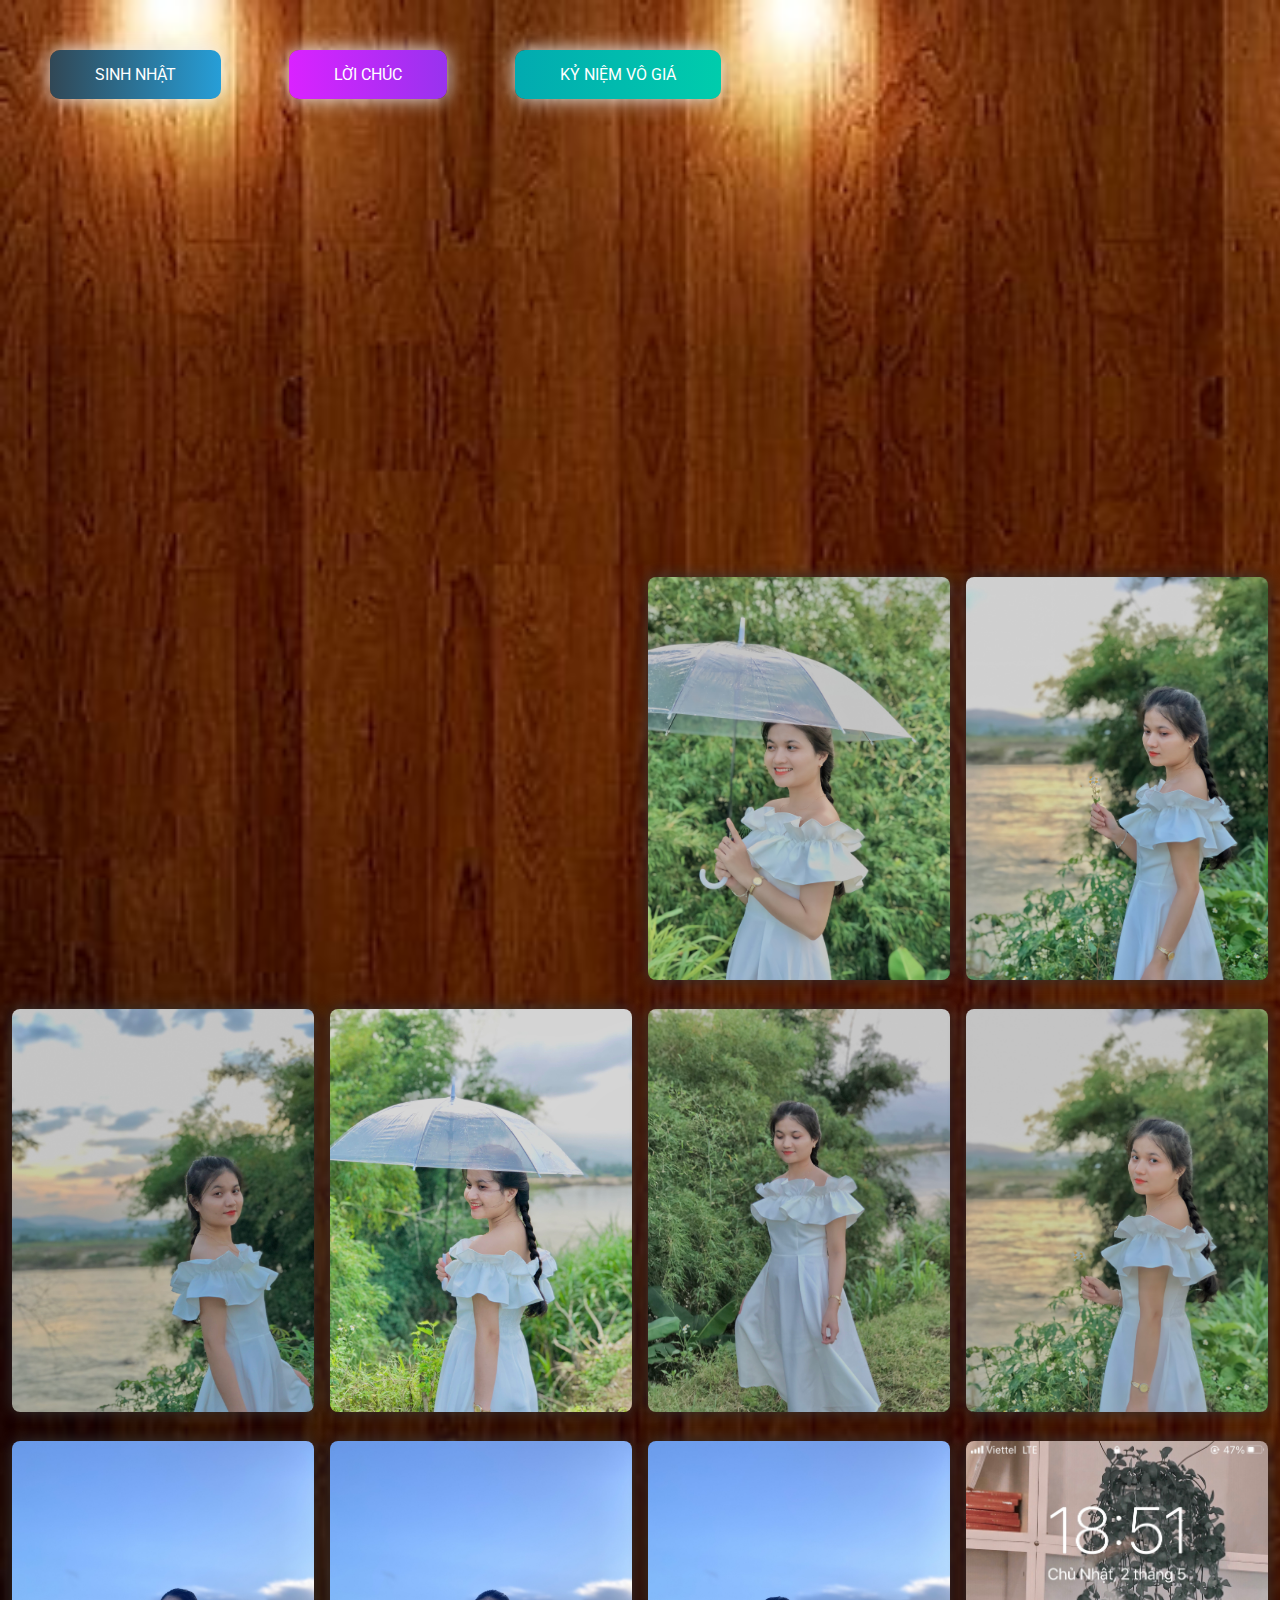
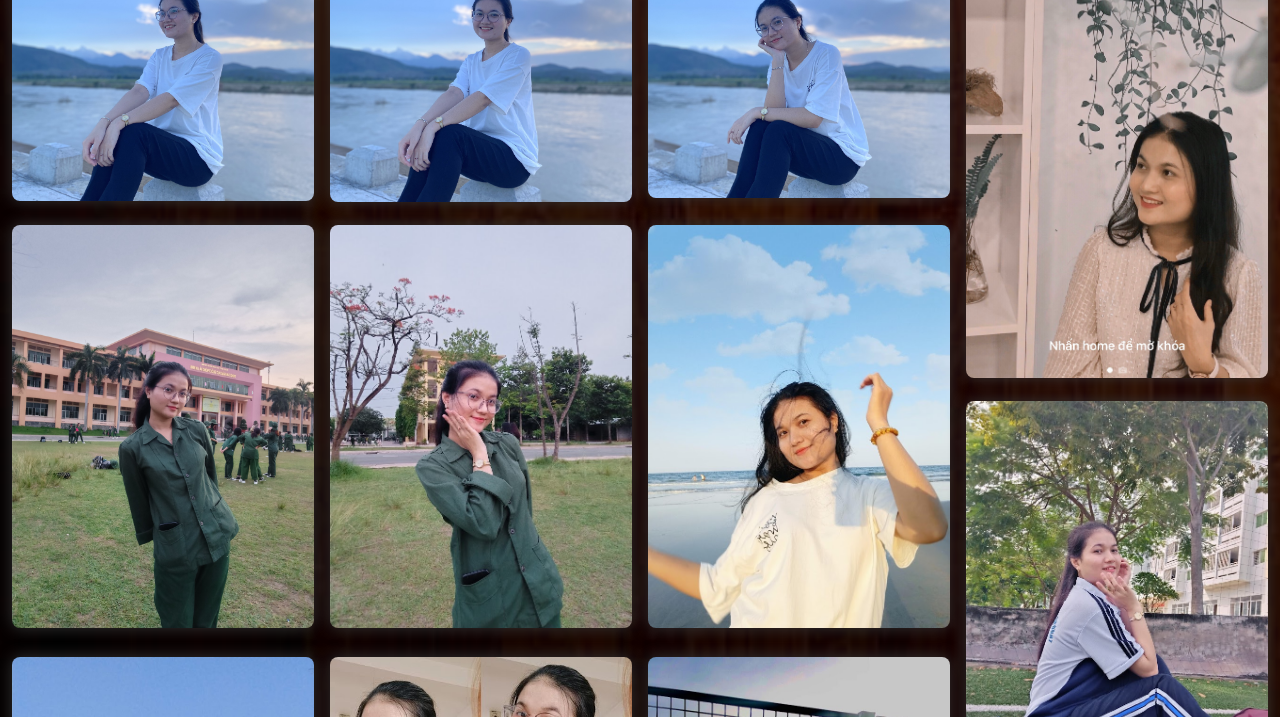
==== gallery.html @ 15b4ee4c "first commit" ====
<!DOCTYPE html>
<html lang="en">
    <head>
        <meta charset="UTF-8" />
        <meta name="viewport" content="width=device-width, initial-scale=1.0" />
        <meta http-equiv="X-UA-Compatible" content="ie=edge" />
        <link rel="icon" type="image/png" href="./img/CILKGax.png" />
        <!-- Tiêu đề của trang ảnh kĩ niệm -->
        <title>Kỷ niệm vô giá</title>
        <link rel="stylesheet" href="./css/gallery.css" />
        <link rel="stylesheet" href="./css/style.css" />
    </head>
    <body>
        <div class="buttons">
            <a href="index.html" class="btn btn-bir">Sinh nhật</a>
            <a href="timeline.html" class="btn btn-timeline">Lời chúc</a>
            <a href="gallery.html" class="btn btn-gallery">Kỷ niệm vô giá</a>
        </div>

        <!-- 6. Thay tất cả bằng hình ảnh của bạn -->
        <div class="gallery" id="gallery">
            <div class="gallery-item">
                <div class="content"><img src="./img/pic1.jpg" alt="" /></div>
            </div>
            <div class="gallery-item">
                <div class="content"><img src="./img/pic2.jpg" alt="" /></div>
            </div>
            <div class="gallery-item">
                <div class="content"><img src="./img/pic3.jpg" alt="" /></div>
            </div>
            <div class="gallery-item">
                <div class="content"><img src="./img/pic4.jpg" alt="" /></div>
            </div>
            <div class="gallery-item">
                <div class="content"><img src="./img/pic5.jpg" alt="" /></div>
            </div>
            <div class="gallery-item">
                <div class="content"><img src="./img/pic6.jpg" alt="" /></div>
            </div>
            <div class="gallery-item">
                <div class="content"><img src="./img/pic7.jpg" alt="" /></div>
            </div>
            <div class="gallery-item">
                <div class="content"><img src="./img/pic8.jpg" alt="" /></div>
            </div>
            <div class="gallery-item">
                <div class="content"><img src="./img/pic9.jpg" alt="" /></div>
            </div>
            <div class="gallery-item">
                <div class="content"><img src="./img/pic10.jpg" alt="" /></div>
            </div>
            <div class="gallery-item">
                <div class="content"><img src="./img/pic11.jpg" alt="" /></div>
            </div>
            <div class="gallery-item">
                <div class="content"><img src="./img/pic12.jpg" alt="" /></div>
            </div>
            <div class="gallery-item">
                <div class="content"><img src="./img/pic13.jpg" alt="" /></div>
            </div>
            <div class="gallery-item">
                <div class="content"><img src="./img/pic14.jpg" alt="" /></div>
            </div>
            <div class="gallery-item">
                <div class="content"><img src="./img/pic15.jpg" alt="" /></div>
            </div>
            <div class="gallery-item">
                <div class="content"><img src="./img/pic16.jpg" alt="" /></div>
            </div>
            <div class="gallery-item">
                <div class="content"><img src="./img/pic17.jpg" alt="" /></div>
            </div>
            <div class="gallery-item">
                <div class="content"><img src="./img/pic18.JPG" alt="" /></div>
            </div>
            <div class="gallery-item">
                <div class="content"><img src="./img/pic19.JPG" alt="" /></div>
            </div>
            <div class="gallery-item">
                <div class="content"><img src="./img/pic20.jpg" alt="" /></div>
            </div>
            <div class="gallery-item">
                <div class="content"><img src="./img/pic21.jpg" alt="" /></div>
            </div>
            <div class="gallery-item">
                <div class="content"><img src="./img/pic22.jpg" alt="" /></div>
            </div>
            <div class="gallery-item">
                <div class="content"><img src="./img/pic23.JPG" alt="" /></div>
            </div>
            <div class="gallery-item">
                <div class="content"><img src="./img/pic24.jpg" alt="" /></div>
            </div>
            <div class="gallery-item">
                <div class="content"><img src="./img/pic25.jpg" alt="" /></div>
            </div>
            
            
        </div>
        
    </body>

    <script src="./js/gallery.js"></script>
</html>
---- css/gallery.css ----
body {
    /* Ảnh nền của trang thứ 3 */
    background: url("../img/wood.jpg");
    background-repeat: no-repeat;
    background-size: cover;
  }
  .hello {
    opacity: 1 !important;
  }
  .full {
    position: fixed;
    left: 0;
    top: 0;
    width: 100%;
    height: 100%;
    z-index: 1;
  }
  .full .content {
    background-color: rgba(0,0,0,0.75) !important;
    height: 100%;
    width: 100%;
    display: grid;
  }
  .full .content img {
    left: 50%;
    transform: translate3d(0, 0, 0);
    animation: zoomin 1s ease;
    max-width: 100%;
    max-height: 100vh;
    margin: auto;
  }
  .byebye {
    opacity: 0;
  }
  .byebye:hover {
    transform: scale(0.2) !important;
  }
  .gallery {
    display: grid;
    grid-column-gap: 8px;
    grid-row-gap: 8px;
    grid-template-columns: repeat(auto-fill, minmax(250px, 1fr));
    grid-auto-rows: 8px;
  }
  .gallery img {
    max-width: 100%;
    border-radius: 8px;
    box-shadow: 0 0 16px #333;
    transition: all 1.5s ease;
  }
  .gallery img:hover {
    box-shadow: 0 0 32px #333;
  }
  .gallery .content {
    padding: 4px;
  }
  .gallery .gallery-item {
    transition: grid-row-start 300ms linear;
    transition: transform 300ms ease;
    transition: all 0.5s ease;
    cursor: pointer;
  }
  .gallery .gallery-item:hover {
    transform: scale(1.025);
  }
  @media (max-width: 600px) {
    .gallery {
      grid-template-columns: repeat(auto-fill, minmax(30%, 1fr));
    }
  }
  @media (max-width: 400px) {
    .gallery {
      grid-template-columns: repeat(auto-fill, minmax(50%, 1fr));
    }
  }
  @-moz-keyframes zoomin {
    0% {
      max-width: 50%;
      transform: rotate(-30deg);
      filter: blur(4px);
    }
    30% {
      filter: blur(4px);
      transform: rotate(-80deg);
    }
    70% {
      max-width: 50%;
      transform: rotate(45deg);
    }
    100% {
      max-width: 100%;
      transform: rotate(0deg);
    }
  }
  @-webkit-keyframes zoomin {
    0% {
      max-width: 50%;
      transform: rotate(-30deg);
      filter: blur(4px);
    }
    30% {
      filter: blur(4px);
      transform: rotate(-80deg);
    }
    70% {
      max-width: 50%;
      transform: rotate(45deg);
    }
    100% {
      max-width: 100%;
      transform: rotate(0deg);
    }
  }
  @-o-keyframes zoomin {
    0% {
      max-width: 50%;
      transform: rotate(-30deg);
      filter: blur(4px);
    }
    30% {
      filter: blur(4px);
      transform: rotate(-80deg);
    }
    70% {
      max-width: 50%;
      transform: rotate(45deg);
    }
    100% {
      max-width: 100%;
      transform: rotate(0deg);
    }
  }
  @keyframes zoomin {
    0% {
      max-width: 50%;
      transform: rotate(-30deg);
      filter: blur(4px);
    }
    30% {
      filter: blur(4px);
      transform: rotate(-80deg);
    }
    70% {
      max-width: 50%;
      transform: rotate(45deg);
    }
    100% {
      max-width: 100%;
      transform: rotate(0deg);
    }
  }
---- css/style.css ----
@import url("https://fonts.googleapis.com/css2?family=Roboto:ital,wght@0,100;0,300;0,400;0,500;0,700;1,300;1,400&display=swap");

html {
    scroll-behavior: smooth;
    font-family: "Roboto", sans-serif;
}

a {
    text-decoration: none;
}

.page__main {
    /* Ảnh nền của trang đầu tiên nếu bạn muốn đổi thì đổi tại đây */
    background-image: url("../img/background.png");
    background-repeat: no-repeat;
    margin: 0;
    padding: 0;
    background-size: cover;
    background-position-y: -5rem;
}
.buttons {
    display: flex;
    column-gap: 3rem;
    padding: 2rem;
}

.btn-bir:hover {
    background-position: right center;
    color: #fff;
    text-decoration: none;
}

.btn-bir {
    background-image: linear-gradient(
        to right,
        #314755 0%,
        #26a0da 51%,
        #314755 100%
    );
    margin: 10px;
    padding: 15px 45px;
    text-align: center;
    text-transform: uppercase;
    transition: 0.5s;
    background-size: 200% auto;
    color: white;
    box-shadow: 0 0 20px #eee;
    border-radius: 10px;
    display: block;
}

.btn-timeline {
    background-image: linear-gradient(
        to right,
        #da22ff 0%,
        #9733ee 51%,
        #da22ff 100%
    );
}
.btn-timeline {
    margin: 10px;
    padding: 15px 45px;
    text-align: center;
    text-transform: uppercase;
    transition: 0.5s;
    background-size: 200% auto;
    color: white;
    box-shadow: 0 0 20px #eee;
    border-radius: 10px;
    display: block;
}

.btn-timeline:hover {
    background-position: right center; 
    color: #fff;
    text-decoration: none;
}

.btn-gallery {
    background-image: linear-gradient(
        to right,
        #02aab0 0%,
        #00cdac 51%,
        #02aab0 100%
    );
}
.btn-gallery {
    margin: 10px;
    padding: 15px 45px;
    text-align: center;
    text-transform: uppercase;
    transition: 0.5s;
    background-size: 200% auto;
    color: white;
    box-shadow: 0 0 20px #eee;
    border-radius: 10px;
    display: block;
}

.btn-gallery:hover {
    background-position: right center; /* change the direction of the change here */
    color: #fff;
    text-decoration: none;
}

.cover {
    width: 240px;
    height: 240px;
   
    box-shadow: 0 0 30px #eee;
    position: absolute;
    margin-top: 3rem;
    left: calc(50% - 100px);
  
    border-radius: 120px;
    border: 5px solid rgb(255, 17, 0);
}
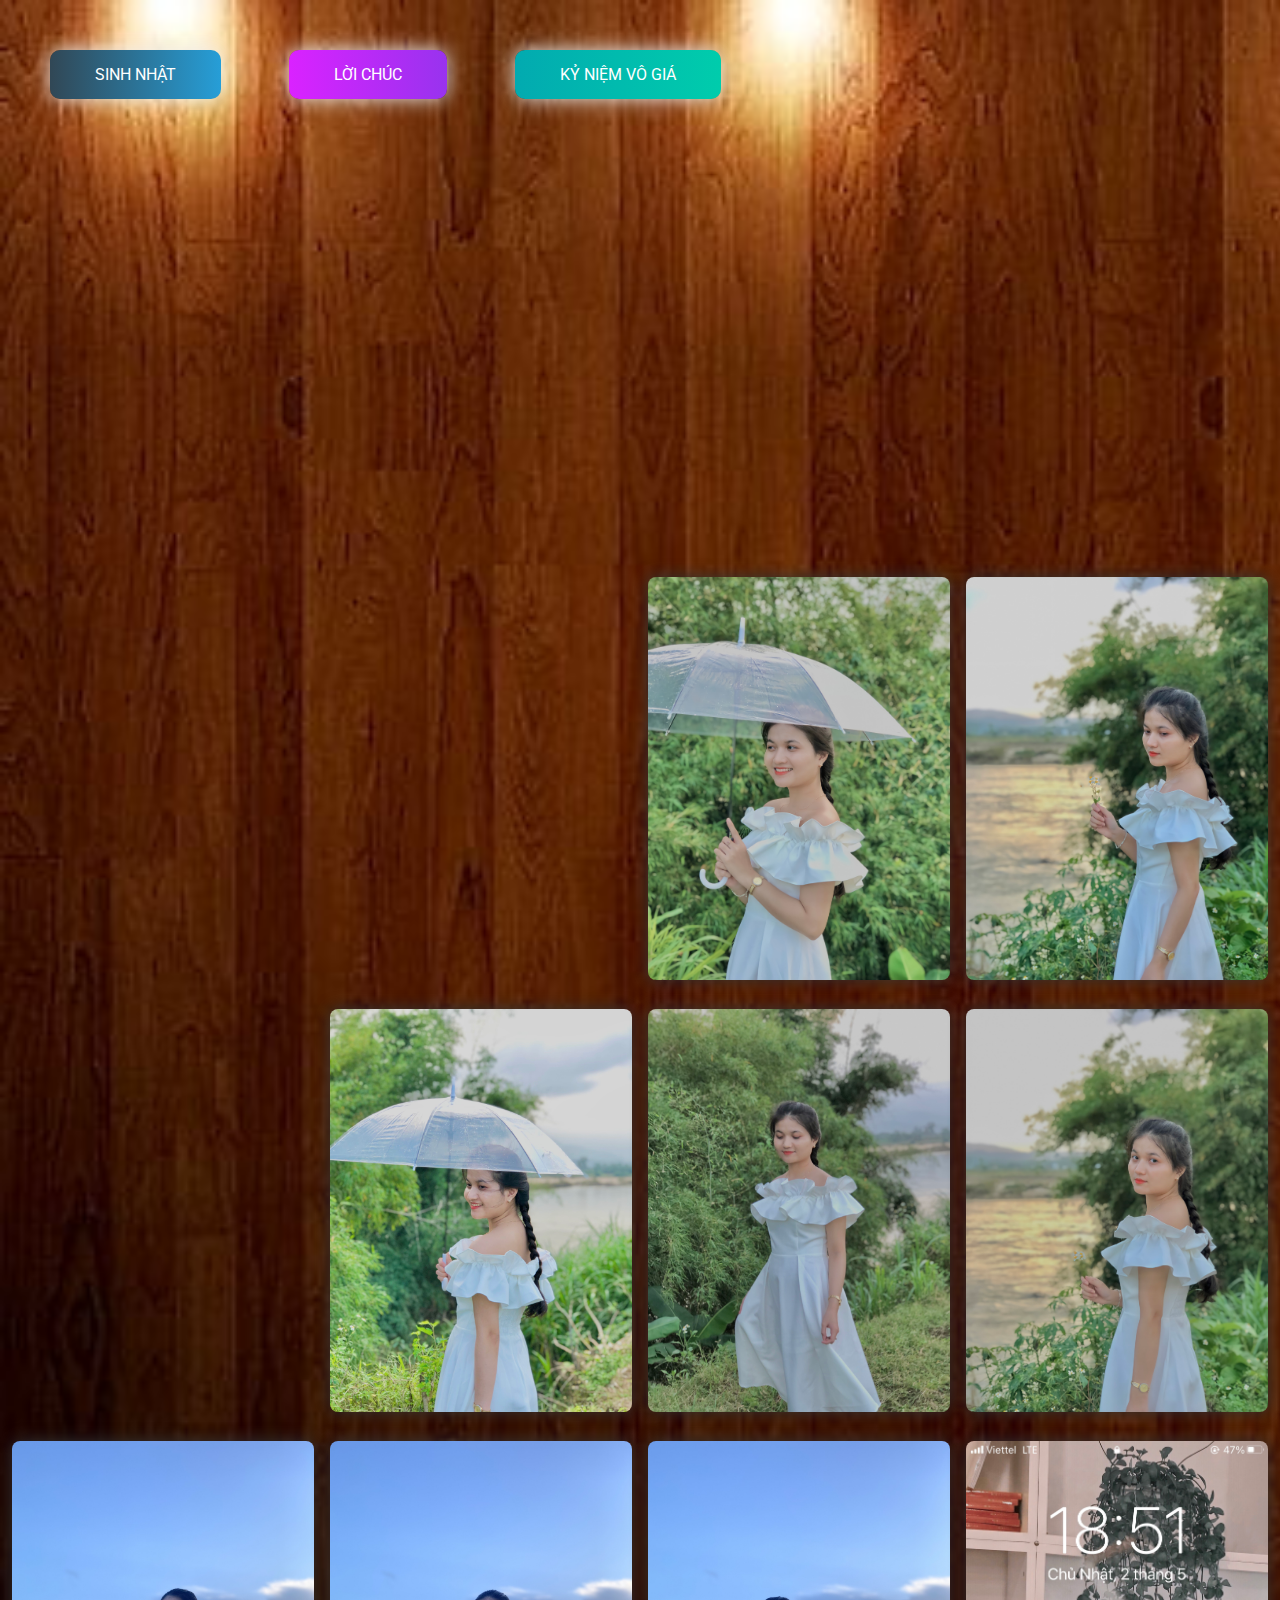
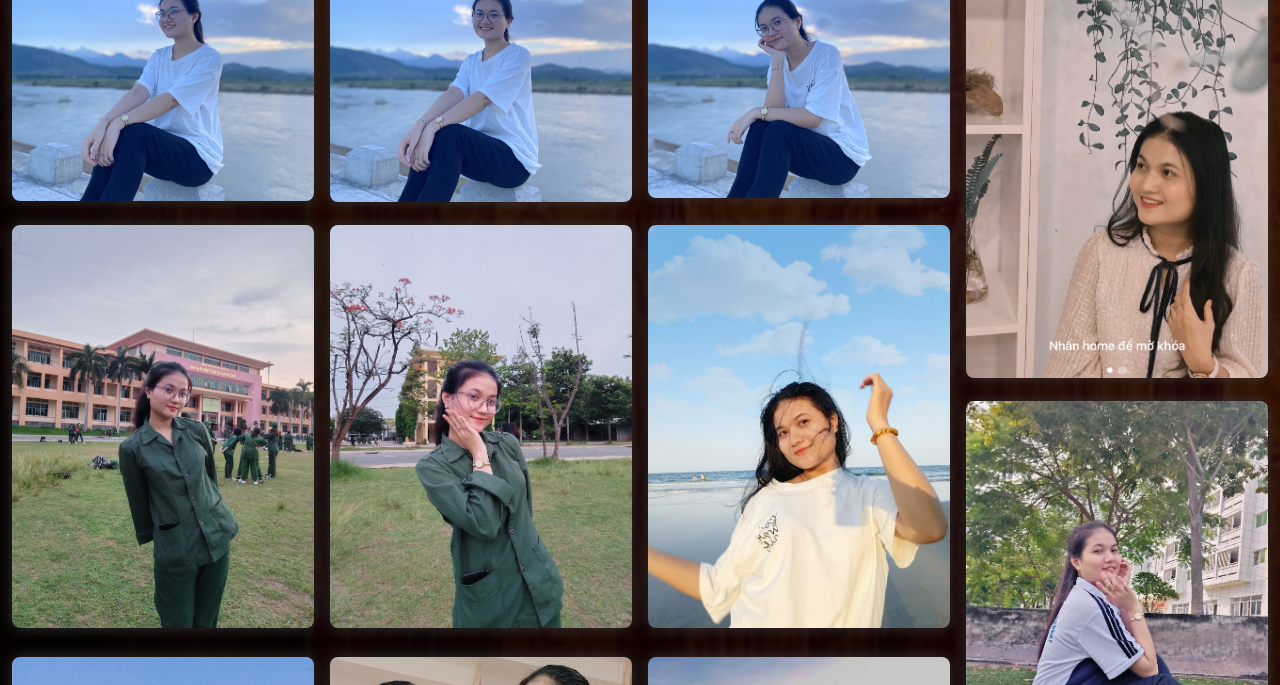
==== commit 813b1790: "Update gallery.html" ====
--- a/gallery.html
+++ b/gallery.html
@@ -5,7 +5,7 @@
         <meta name="viewport" content="width=device-width, initial-scale=1.0" />
         <meta http-equiv="X-UA-Compatible" content="ie=edge" />
         <link rel="icon" type="image/png" href="./img/CILKGax.png" />
-        <!-- Tiêu đề của trang ảnh kĩ niệm -->
+      
         <title>Kỷ niệm vô giá</title>
         <link rel="stylesheet" href="./css/gallery.css" />
         <link rel="stylesheet" href="./css/style.css" />
@@ -17,7 +17,7 @@
             <a href="gallery.html" class="btn btn-gallery">Kỷ niệm vô giá</a>
         </div>
 
-        <!-- 6. Thay tất cả bằng hình ảnh của bạn -->
+       
         <div class="gallery" id="gallery">
             <div class="gallery-item">
                 <div class="content"><img src="./img/pic1.jpg" alt="" /></div>
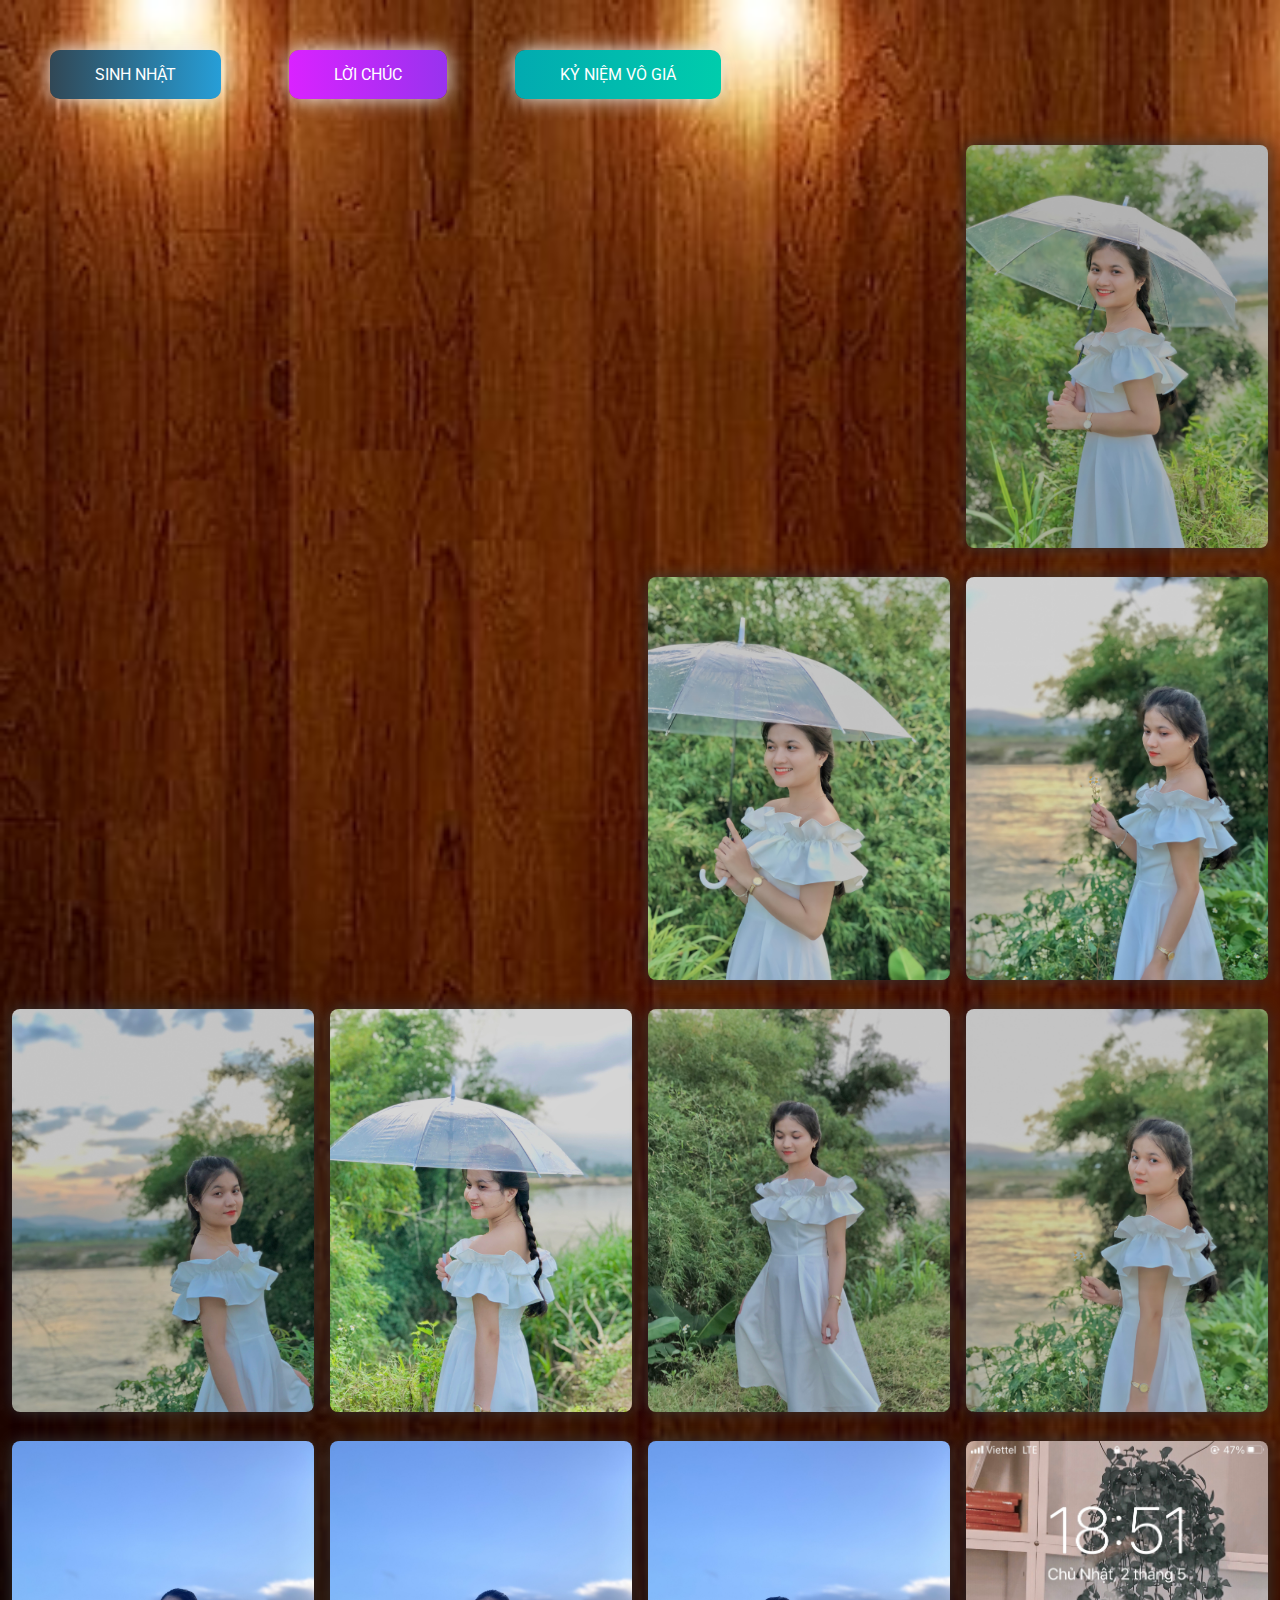
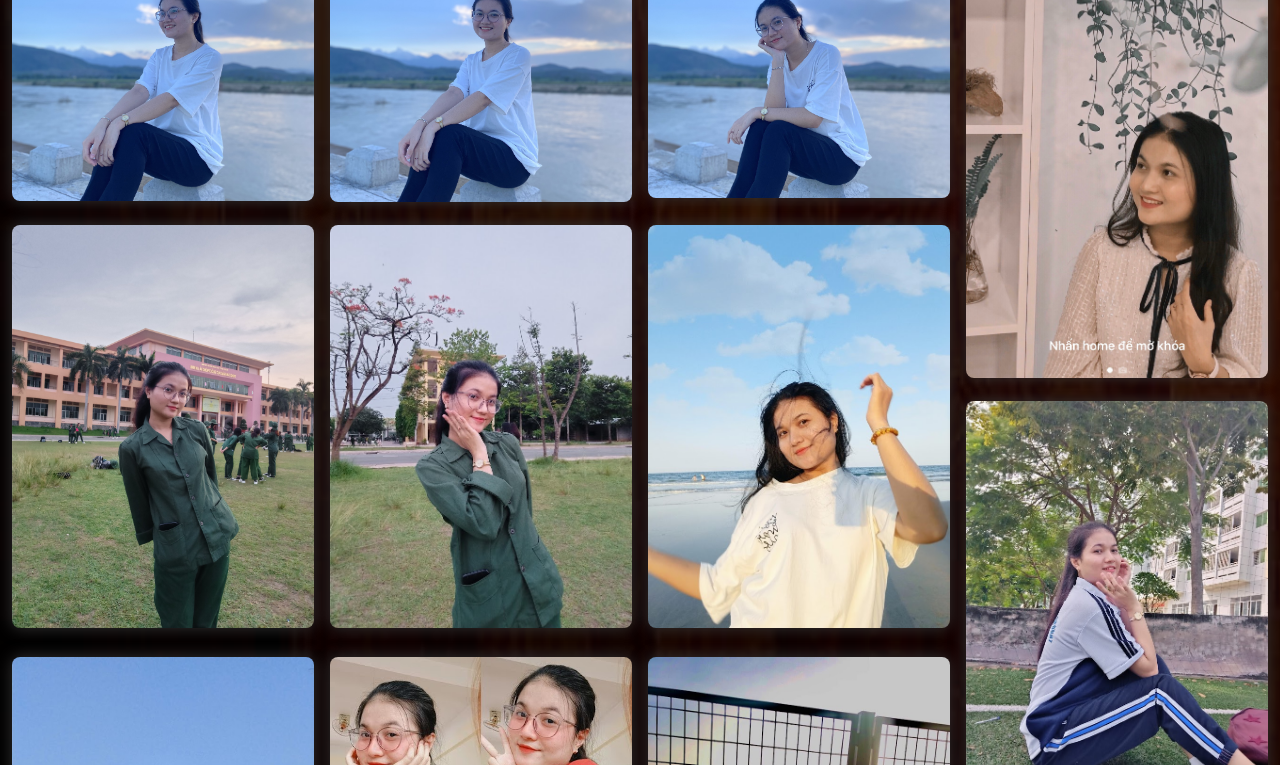
==== commit 661fa556: "Update gallery.html" ====
--- a/gallery.html
+++ b/gallery.html
@@ -88,9 +88,7 @@
             <div class="gallery-item">
                 <div class="content"><img src="./img/pic23.JPG" alt="" /></div>
             </div>
-            <div class="gallery-item">
-                <div class="content"><img src="./img/pic24.jpg" alt="" /></div>
-            </div>
+         
             <div class="gallery-item">
                 <div class="content"><img src="./img/pic25.jpg" alt="" /></div>
             </div>
